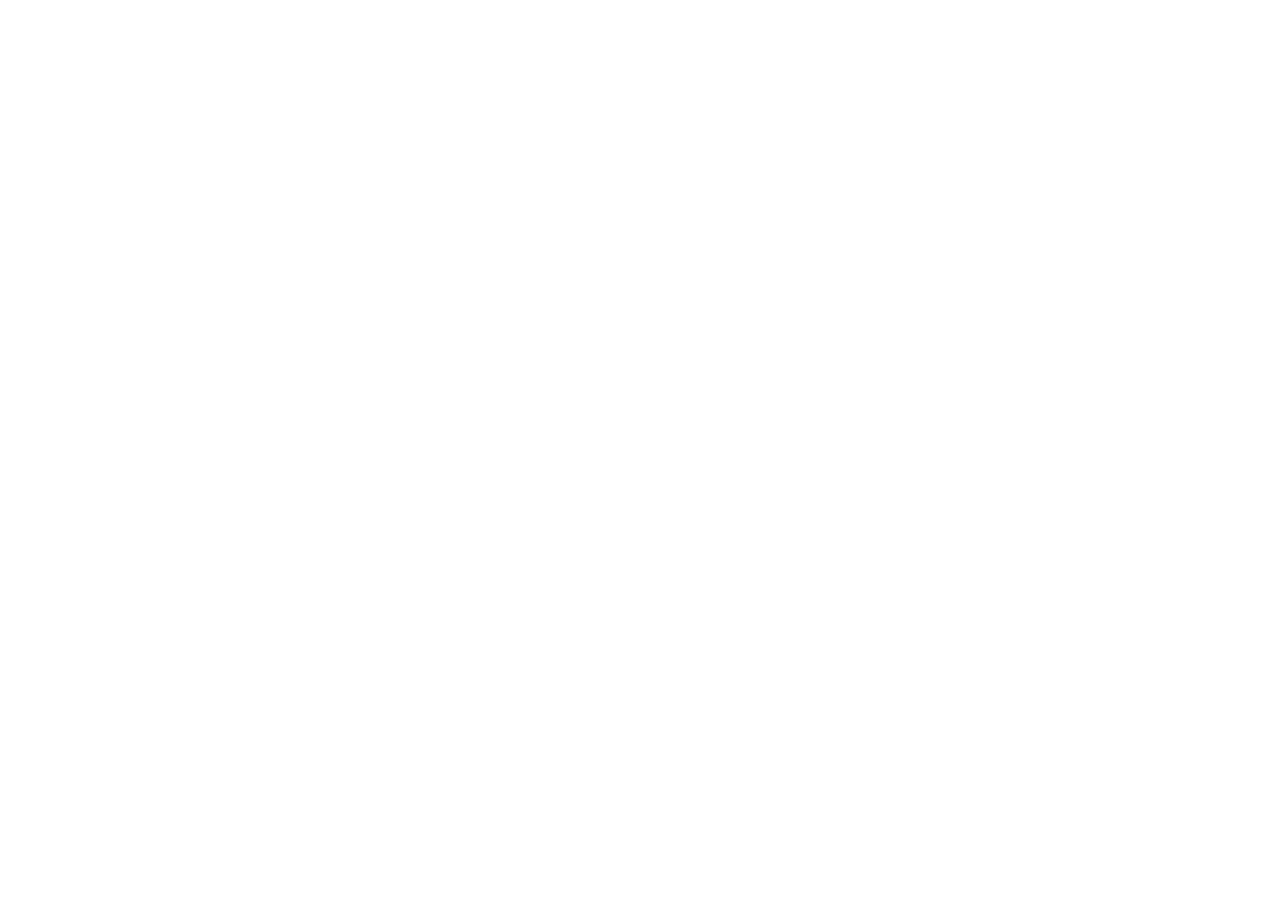
==== index.html @ 56a21fdd "a" ====
<!DOCTYPE html>
<html lang="en">
<head>
    <meta charset="UTF-8">
    <meta name="viewport" content="width=device-width, initial-scale=1.0">
    <title>Login</title>
    <link rel="stylesheet" href="estilos/style.css">
</head>
<body>
    
</body>
</html>
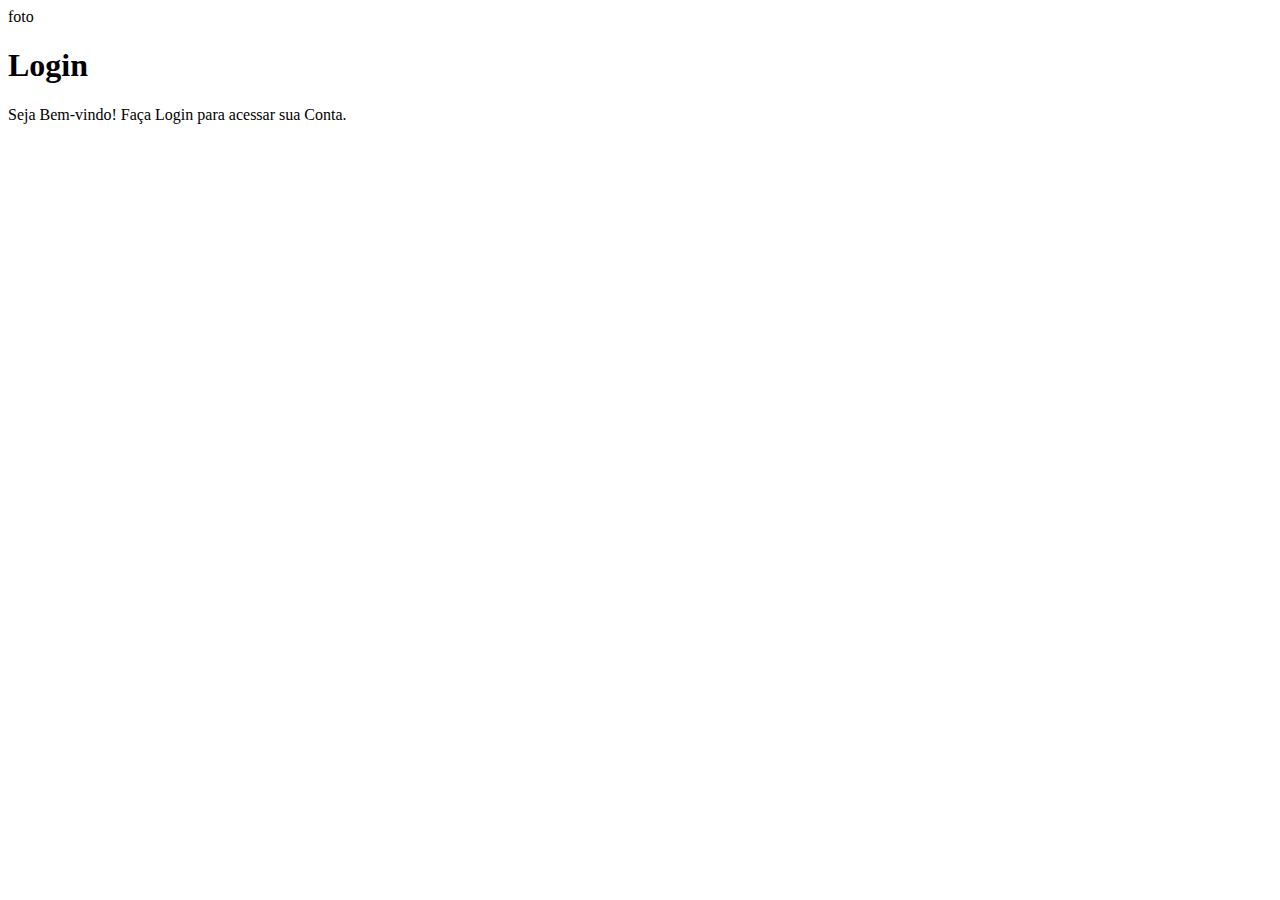
==== commit 6b4a81f7: "form" ====
--- a/index.html
+++ b/index.html
@@ -7,7 +7,18 @@
     <link rel="stylesheet" href="estilos/style.css">
 </head>
 <body>
-    
+    <main>
+        <section id="login">
+            <div id="imagem">
+                foto
+            </div>
+            <div id="formulario">
+                <h1>Login</h1>
+                <p>Seja Bem-vindo! Faça Login para acessar sua Conta.</p>
+                <form action="login.php" method="post"></form>
+            </div>
+        </section>
+    </main>
 </body>
 </html>
 
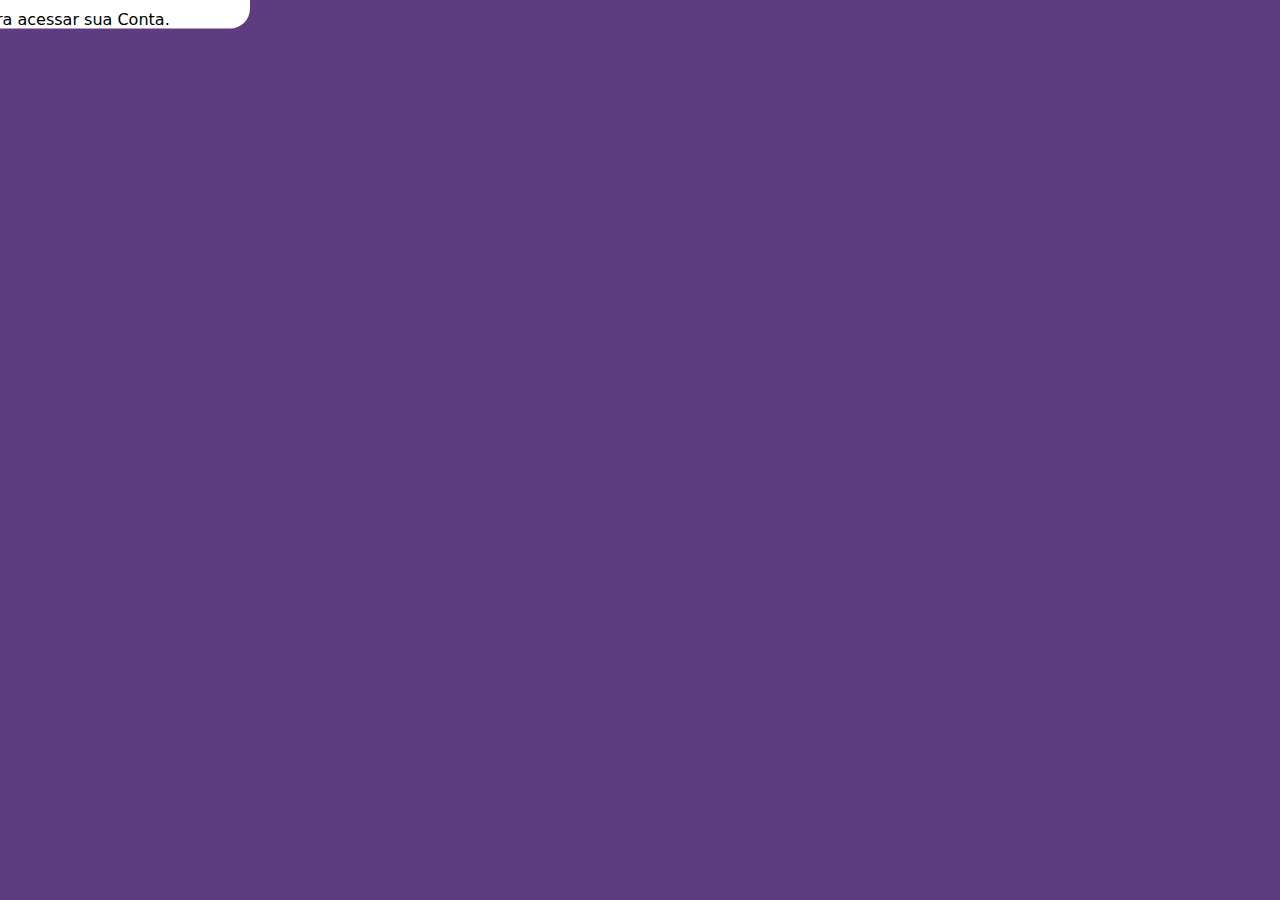
==== commit 69b38226: "aa" ====
--- a/index.html
+++ b/index.html
@@ -10,7 +10,6 @@
     <main>
         <section id="login">
             <div id="imagem">
-                foto
             </div>
             <div id="formulario">
                 <h1>Login</h1>
--- a/estilos/style.css
+++ b/estilos/style.css
@@ -0,0 +1,25 @@
+*{
+    font-family: system-ui, -apple-system, BlinkMacSystemFont, 'Segoe UI', Roboto, Oxygen, Ubuntu, Cantarell, 'Open Sans', 'Helvetica Neue', sans-serif;
+    padding: 0;
+    margin: 0;
+    box-sizing: border-box;
+}
+body, html{
+    background-color: #5f3c82;
+    height: 100vh;
+    width: 100vw;
+}
+main{
+    height: 100vh;
+    width: 100vw;
+    position: relative;
+}
+section#login{
+    background-color: white;
+    width: 250px;
+    width: 500px;
+    border-radius: 20px;
+    top: 50%;
+    left: 50%;
+    transform: translate(-50%,-50%);
+}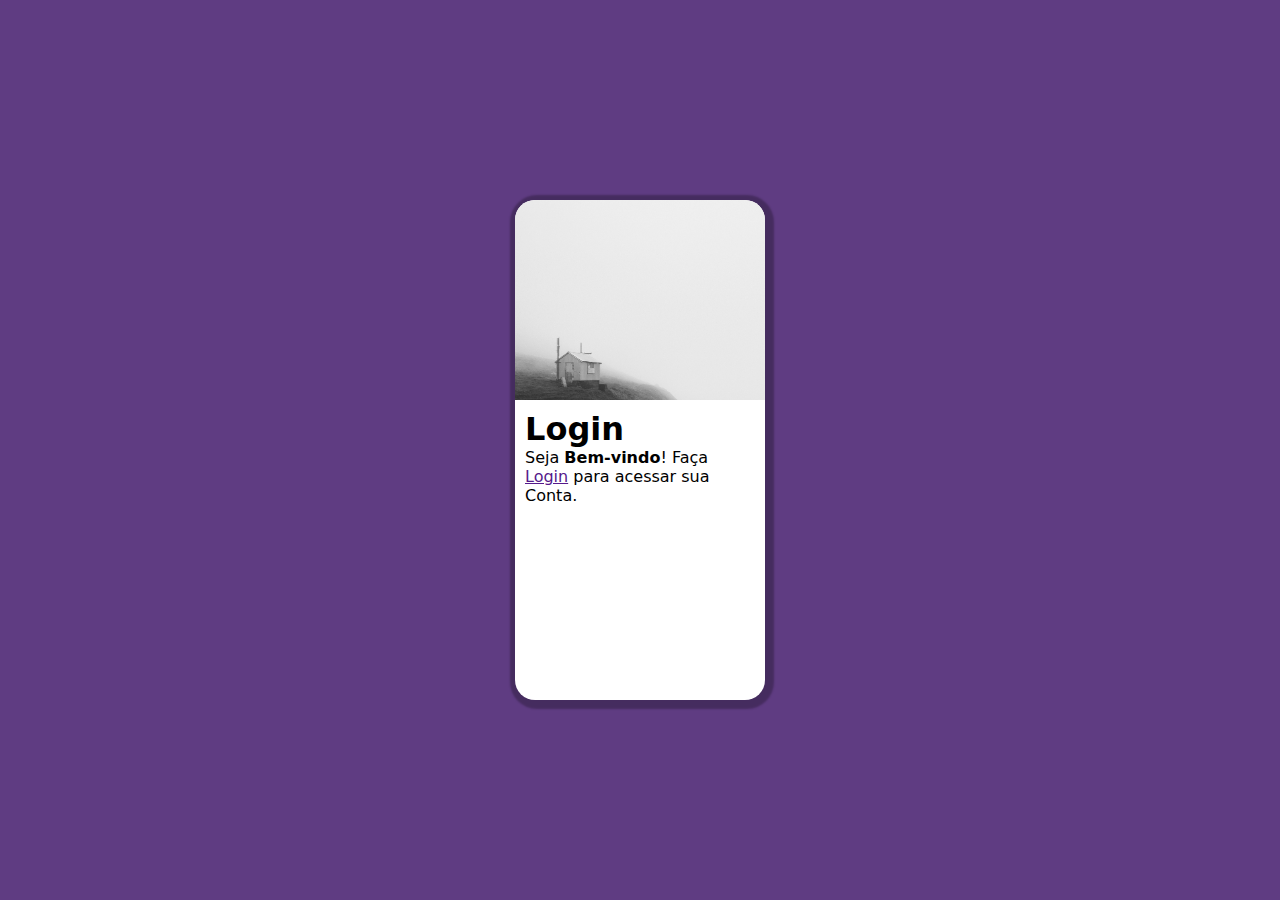
==== commit 3701e804: "coloquei imagens e palavra em negrito" ====
--- a/index.html
+++ b/index.html
@@ -13,7 +13,7 @@
             </div>
             <div id="formulario">
                 <h1>Login</h1>
-                <p>Seja Bem-vindo! Faça Login para acessar sua Conta.</p>
+                <p>Seja <b>Bem-vindo</b>! Faça <a href="">Login</a> para acessar sua Conta.</p>
                 <form action="login.php" method="post"></form>
             </div>
         </section>
--- a/estilos/style.css
+++ b/estilos/style.css
@@ -15,11 +15,24 @@
     position: relative;
 }
 section#login{
-    background-color: white;
+    background-color: rgb(255, 255, 255);
     width: 250px;
-    width: 500px;
+    height: 500px;
     border-radius: 20px;
     top: 50%;
+    overflow: hidden;
     left: 50%;
+    position: absolute;
     transform: translate(-50%,-50%);
+    box-shadow: 2px 2px 2px 7px rgba(0, 0, 0, 0.266);
+}
+#imagem{
+    background: url(../imagens/pexels-martinpechy-5335228.jpg) no-repeat;
+    height: 200px;
+    background-size: cover ;
+
+    position: center center;
+}
+#formulario{
+    padding: 10px;
 }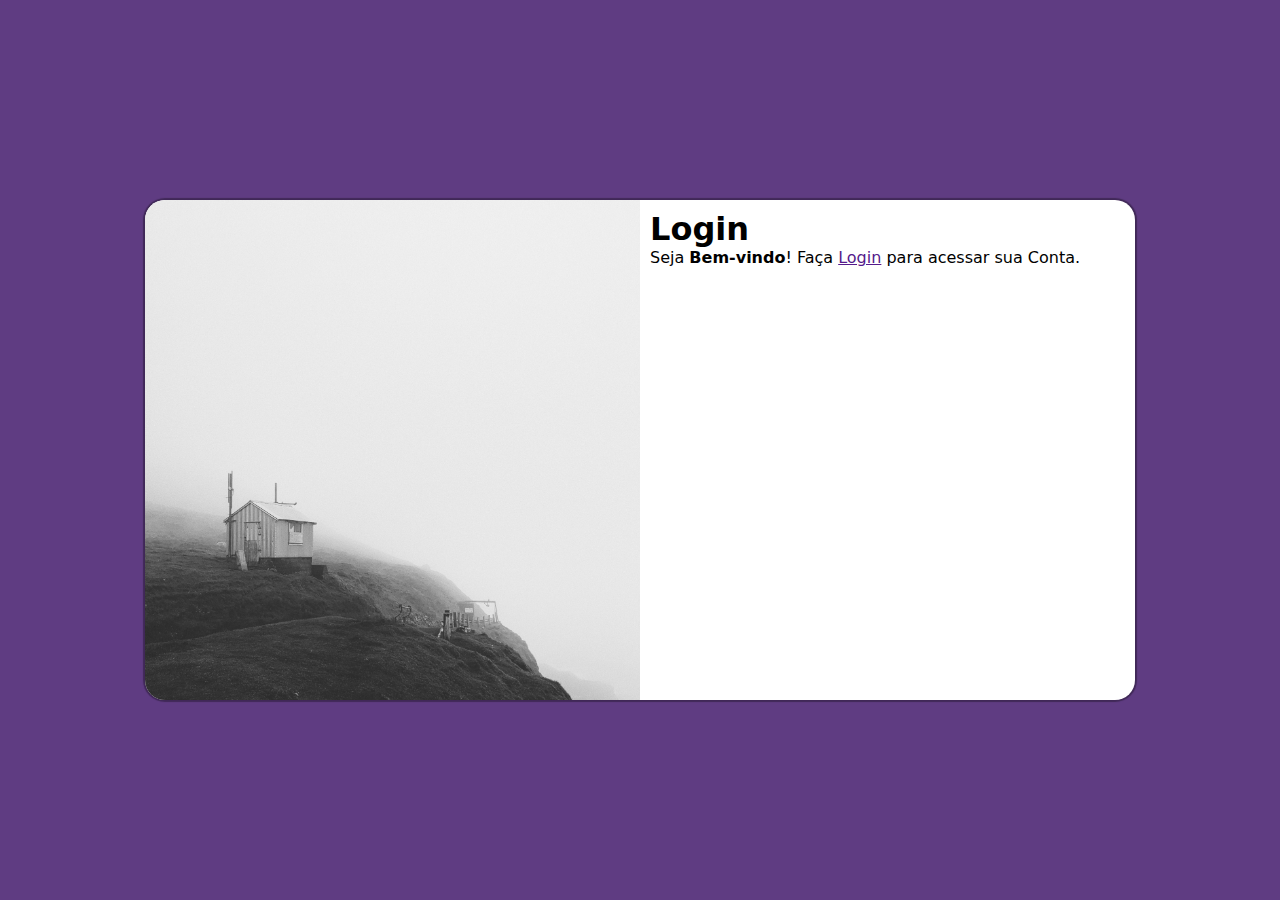
==== commit 42f54538: "adicionei media query em diferentes dispositivos" ====
--- a/index.html
+++ b/index.html
@@ -5,6 +5,7 @@
     <meta name="viewport" content="width=device-width, initial-scale=1.0">
     <title>Login</title>
     <link rel="stylesheet" href="estilos/style.css">
+    <link rel="stylesheet" href="estilos/mediaquery.css">
 </head>
 <body>
     <main>
--- a/estilos/style.css
+++ b/estilos/style.css
@@ -24,15 +24,17 @@
     left: 50%;
     position: absolute;
     transform: translate(-50%,-50%);
-    box-shadow: 2px 2px 2px 7px rgba(0, 0, 0, 0.266);
+    box-shadow: 0px 0px 1px 2px rgba(0, 0, 0, 0.327);
+    transition: width .3s, height .3s;
 }
 #imagem{
     background: url(../imagens/pexels-martinpechy-5335228.jpg) no-repeat;
     height: 200px;
     background-size: cover ;
-
+    display: block;
     position: center center;
 }
 #formulario{
     padding: 10px;
+    display: block;
 }--- a/estilos/mediaquery.css
+++ b/estilos/mediaquery.css
@@ -0,0 +1,39 @@
+@media screen and (min-width: 768px) and (max-width: 992px) {
+    section#login {
+        width: 100vw;
+        display: flex;
+    }
+    div#imagem {
+        width: 30%;
+        height: 100%;
+       
+            background: url("../imagens/pexels-martinpechy-5335228.jpg") no-repeat;
+            background-size: cover;
+          
+        
+        
+    }
+    #formulario {
+        width: 70%;
+    }
+}
+
+@media screen and (min-width: 992px) { 
+    section#login {
+        width: 990px;
+        display: flex;
+    }
+    #imagem {
+       
+            background: url("../imagens/pexels-martinpechy-5335228.jpg") no-repeat;
+            background-size: cover;
+            height: 200px;
+            float: left;
+            width: 50%;
+            height: 100%;
+        
+    }
+    #formulario {
+        width: 50%;
+    }
+}
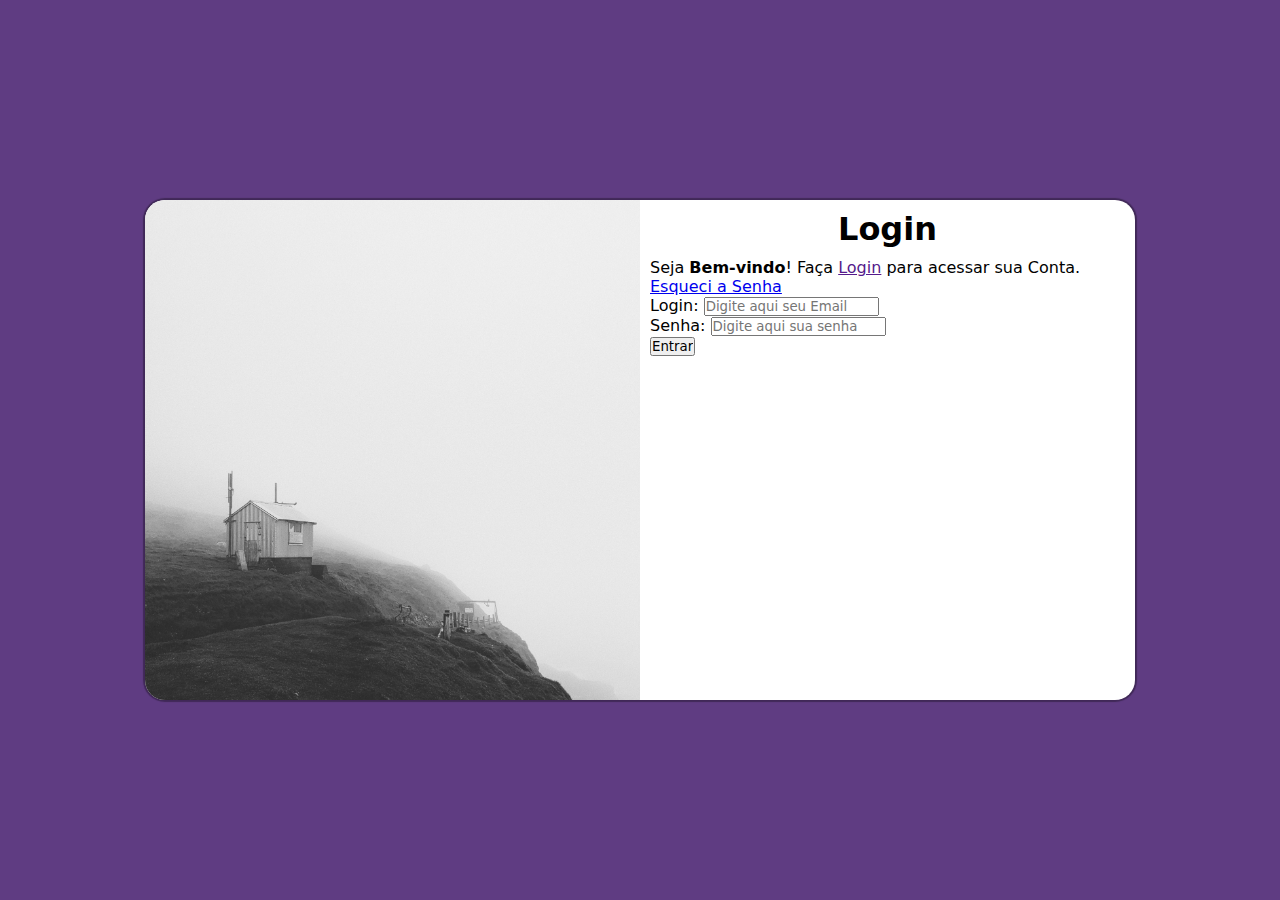
==== commit 47864c05: "adicionei formulario" ====
--- a/index.html
+++ b/index.html
@@ -6,6 +6,8 @@
     <title>Login</title>
     <link rel="stylesheet" href="estilos/style.css">
     <link rel="stylesheet" href="estilos/mediaquery.css">
+    <link rel="stylesheet" href="https://fonts.googleapis.com/css2?family=Material+Symbols+Outlined:opsz,wght,FILL,GRAD@20..48,100..700,0..1,-50..200&icon_names=contact_mail" />
+    <link rel="stylesheet" href="https://fonts.googleapis.com/css2?family=Material+Symbols+Outlined:opsz,wght,FILL,GRAD@20..48,100..700,0..1,-50..200&icon_names=lock" />
 </head>
 <body>
     <main>
@@ -15,8 +17,24 @@
             <div id="formulario">
                 <h1>Login</h1>
                 <p>Seja <b>Bem-vindo</b>! Faça <a href="">Login</a> para acessar sua Conta.</p>
-                <form action="login.php" method="post"></form>
+                <form action="login.php" method="post" autocomplete="on">
+                <div class="campo">
+                    <a href="#">Esqueci a Senha</a> <br>
+                    <label for="ilogin">Login:</label>
+                    <input type="email" name="ilogin" id="ilogin" placeholder="Digite aqui seu Email" autocomplete="email" required  maxlength="40" minlength="8">
+                   
+                </div>
+                <div class="campo">
+                    <label for="isenha">Senha:</label>
+                    <input type="password" name="isenha" placeholder="Digite aqui sua senha" id="isenha"  autocomplete="current-password" required maxlength="40" minlength="10">
+                  
+                </div>
+                <div>
+                    <input type="submit" value="Entrar"> 
+              
+                </div>
             </div>
+        </form>
         </section>
     </main>
 </body>
--- a/estilos/mediaquery.css
+++ b/estilos/mediaquery.css
@@ -36,4 +36,17 @@
     #formulario {
         width: 50%;
     }
+    #formulario > h1{
+        text-align: center;
+        margin-bottom: 10px;
+        font-size: 2em;
+       
 }
+    #formulario > p {
+    font-size: 1.0em;
+}
+
+
+    
+
+}
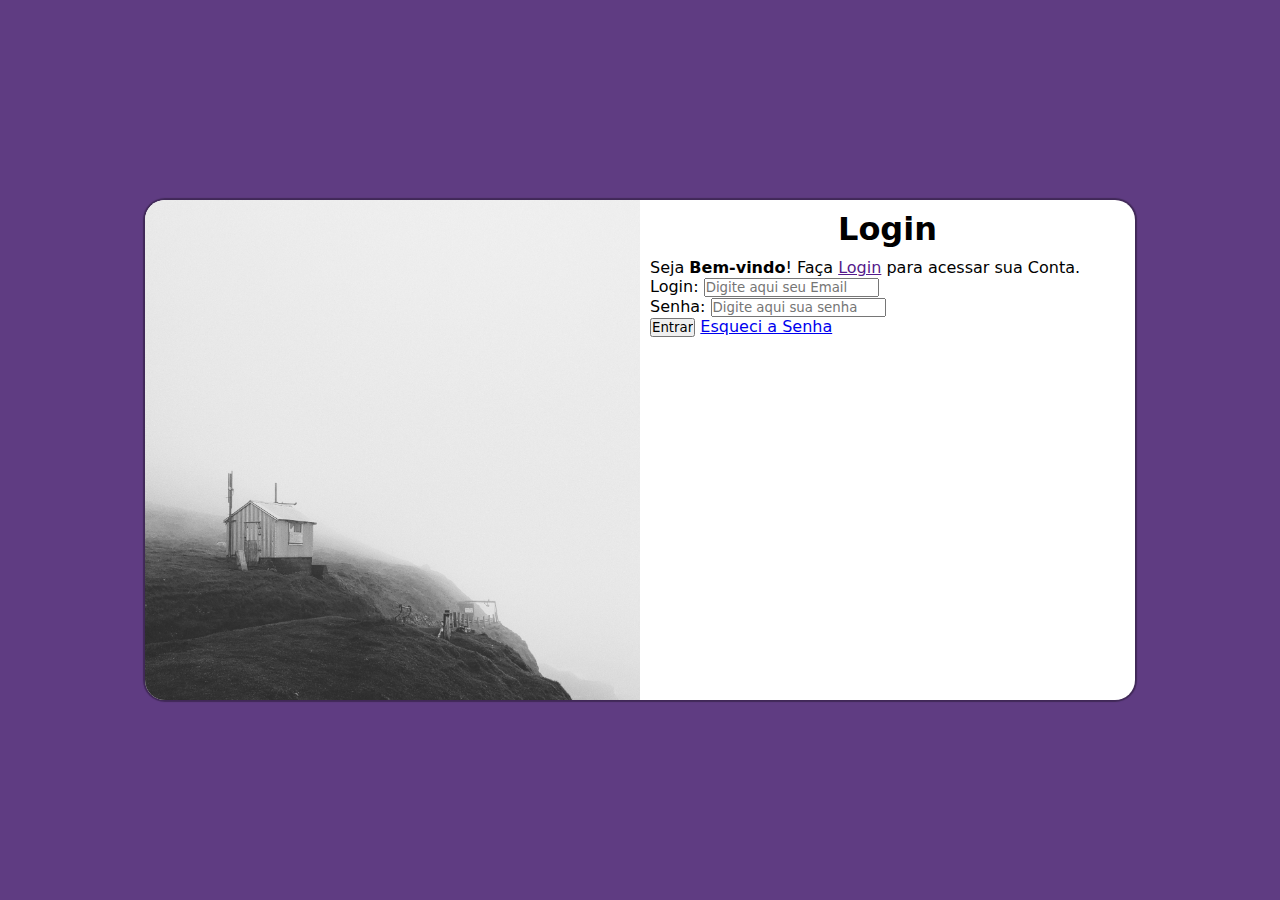
==== commit b7ae7730: "a" ====
--- a/index.html
+++ b/index.html
@@ -19,7 +19,7 @@
                 <p>Seja <b>Bem-vindo</b>! Faça <a href="">Login</a> para acessar sua Conta.</p>
                 <form action="login.php" method="post" autocomplete="on">
                 <div class="campo">
-                    <a href="#">Esqueci a Senha</a> <br>
+                
                     <label for="ilogin">Login:</label>
                     <input type="email" name="ilogin" id="ilogin" placeholder="Digite aqui seu Email" autocomplete="email" required  maxlength="40" minlength="8">
                    
@@ -31,7 +31,7 @@
                 </div>
                 <div>
                     <input type="submit" value="Entrar"> 
-              
+                    <a href="#" class="botao">Esqueci a Senha</a>
                 </div>
             </div>
         </form>
--- a/estilos/style.css
+++ b/estilos/style.css
@@ -37,4 +37,10 @@
 #formulario{
     padding: 10px;
     display: block;
+}
+
+form> input [ type= submit] {
+    display: block;
+    font-size: 1em;
+    width: 100%;
 }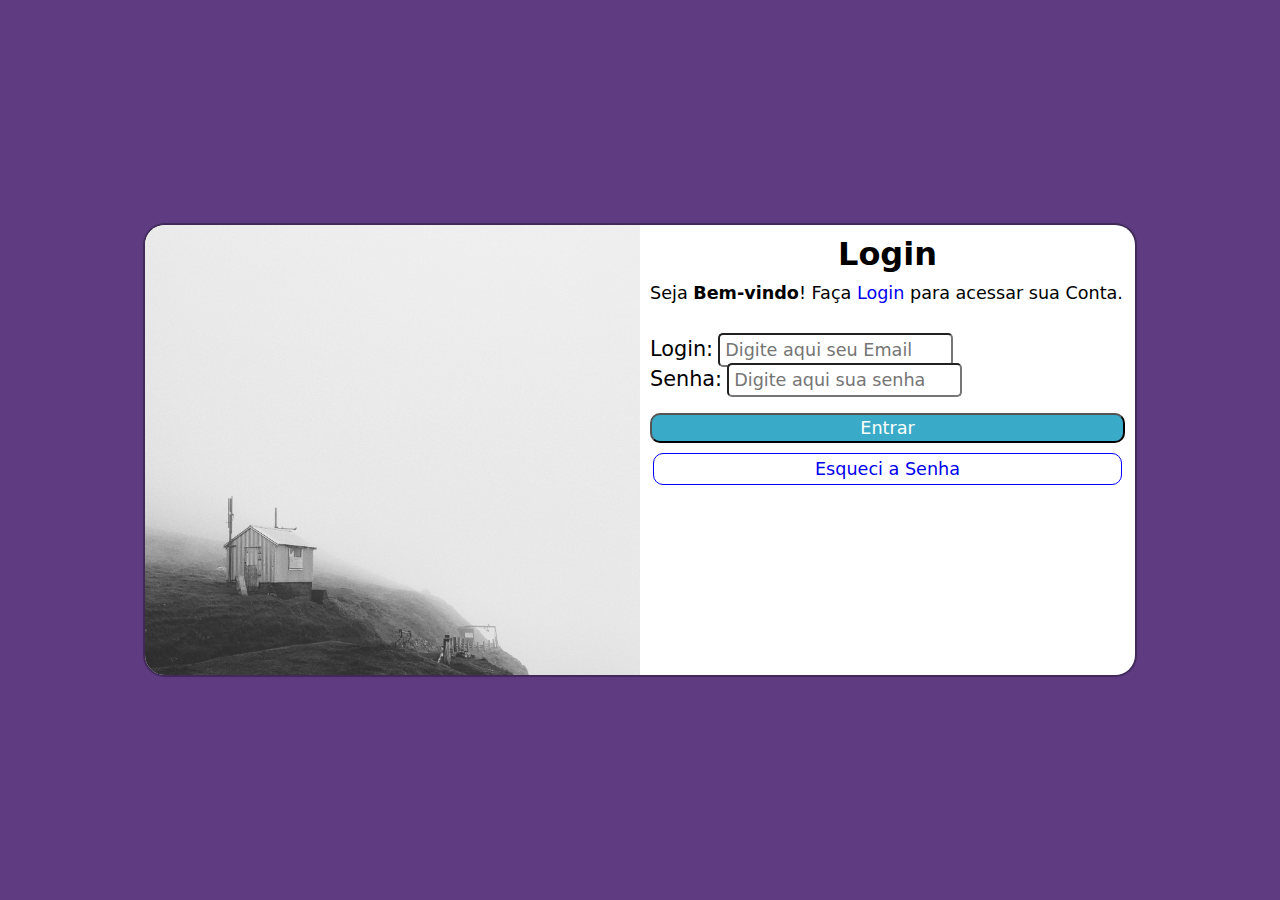
==== commit 83b79cf9: "formulario feito" ====
--- a/index.html
+++ b/index.html
@@ -16,13 +16,14 @@
             </div>
             <div id="formulario">
                 <h1>Login</h1>
-                <p>Seja <b>Bem-vindo</b>! Faça <a href="">Login</a> para acessar sua Conta.</p>
+                <p>Seja <b>Bem-vindo</b>! Faça <a href="#" id="ancora">Login</a> para acessar sua Conta.</p>
                 <form action="login.php" method="post" autocomplete="on">
                 <div class="campo">
                 
                     <label for="ilogin">Login:</label>
                     <input type="email" name="ilogin" id="ilogin" placeholder="Digite aqui seu Email" autocomplete="email" required  maxlength="40" minlength="8">
-                   
+                   <br> 
+
                 </div>
                 <div class="campo">
                     <label for="isenha">Senha:</label>
@@ -30,7 +31,7 @@
                   
                 </div>
                 <div>
-                    <input type="submit" value="Entrar"> 
+                    <input class="entrar" type="submit" value="Entrar"> 
                     <a href="#" class="botao">Esqueci a Senha</a>
                 </div>
             </div>
--- a/estilos/style.css
+++ b/estilos/style.css
@@ -8,6 +8,17 @@
     background-color: #5f3c82;
     height: 100vh;
     width: 100vw;
+}
+h1{
+    text-align: center;
+    height: 38px;
+}
+#ancora{
+    text-decoration: none;
+    cursor: pointer;
+}
+#ancora:hover{
+    color: rgb(63, 160, 55);
 }
 main{
     height: 100vh;
@@ -39,8 +50,50 @@
     display: block;
 }
 
-form> input [ type= submit] {
+.botao{
+    font-size: .9em;
+    text-decoration: none;
+    background-color: white;
+    border: 1px solid blue;
+    border-radius: 10px;
+    padding: 5px;
+    text-align: center;
     display: block;
+    margin: 3px;
+ }
+ .botao:hover{
+    border: 1px solid black;
+    color: rgb(0, 0, 0);
+    
+ }
+ label{
+    font-size: 1.1em;
+ }
+.entrar{
+    color: white;
+    width: 100%;
+    display: block;
+    background-color: rgb(30, 134, 203);
+    text-decoration: none;
     font-size: 1em;
-    width: 100%;
+    padding: 5px;
+   cursor: pointer;
+   margin-top: 10px;
+   border-radius: 10px;
+   
+}
+.entrar:hover{
+     background-color: rgb(43, 155, 229);
+}
+form div.campo{
+    height: 30px;
+}
+p{
+    height: 50px;
+}
+input{
+    padding: 4px;
+    font-size: .8em;
+  margin-bottom: 5px;
+    border-radius: 5px;
 }--- a/estilos/mediaquery.css
+++ b/estilos/mediaquery.css
@@ -2,6 +2,7 @@
     section#login {
         width: 100vw;
         display: flex;
+        height: 340px;
     }
     div#imagem {
         width: 30%;
@@ -13,15 +14,73 @@
         
         
     }
+    input{
+        padding: 5px;
+        font-size: 1.0em;
+      margin-bottom: 10px;
+        border-radius: 5px;
+      
+    }
     #formulario {
         width: 70%;
     }
+    p{
+        height: 30px;
+        text-align: center;
+    }
+    h1{
+        height: 45px;
+        text-align: center;
+    }
+    .botao{
+        font-size: .8em;
+        text-decoration: none;
+     }
+     .entrar{
+         width: 100%;
+         display: block;
+         background-color: rgb(30, 134, 203);
+         text-decoration: none;
+         font-size: 1.1em;
+         padding: 3px;
+     
+        cursor: pointer;
+        margin-top: 20px;
+     }
+     .entrar:hover{
+          background-color: rgb(43, 155, 229);
+     }
+     .botao{
+        font-size: 1.1em;
+        text-decoration: none;
+        background-color: white;
+        border: 1px solid blue;
+        border-radius: 10px;
+        padding: 5px;
+        text-align: center;
+        display: block;
+        margin: 3px;
+     }
+     .botao:hover{
+        background-color: rgb(0, 0, 0);
+        color: white;
+     }
+     label{
+        font-size: 1.2em;
+     }
+    
 }
+
+    
 
 @media screen and (min-width: 992px) { 
     section#login {
         width: 990px;
         display: flex;
+        height: 450px;
+    }
+    h1{
+        text-align: center;
     }
     #imagem {
        
@@ -33,6 +92,9 @@
             height: 100%;
         
     }
+    label{
+        font-size: 1.3em;
+     }
     #formulario {
         width: 50%;
     }
@@ -42,11 +104,46 @@
         font-size: 2em;
        
 }
+input{
+    padding: 5px;
+    font-size: 1.1em;
+  margin-bottom: 10px;
+    border-radius: 5px;
+  
+}
     #formulario > p {
-    font-size: 1.0em;
+        font-size: 1.1em;
 }
+.botao{
+    font-size: 1.1em;
+    text-decoration: none;
+    background-color: white;
+    border: 1px solid blue;
+    border-radius: 10px;
+    padding: 5px;
+    text-align: center;
+    display: block;
+    margin: 3px;
+ }
+ .botao:hover{
+    background-color: rgb(0, 0, 0);
+    color: white;
+ }
+ .entrar{
+    color: white;
+     width: 100%;
+     display: block;
+     background-color: rgb(57, 171, 200);
+     text-decoration: none;
+     font-size: 1.1em;
+     padding: 3px;
+    cursor: pointer;
+    margin-top: 20px;
+ }
+ .entrar:hover{
+      background-color: rgb(39, 121, 176);
+ }
 
 
-    
 
 }
